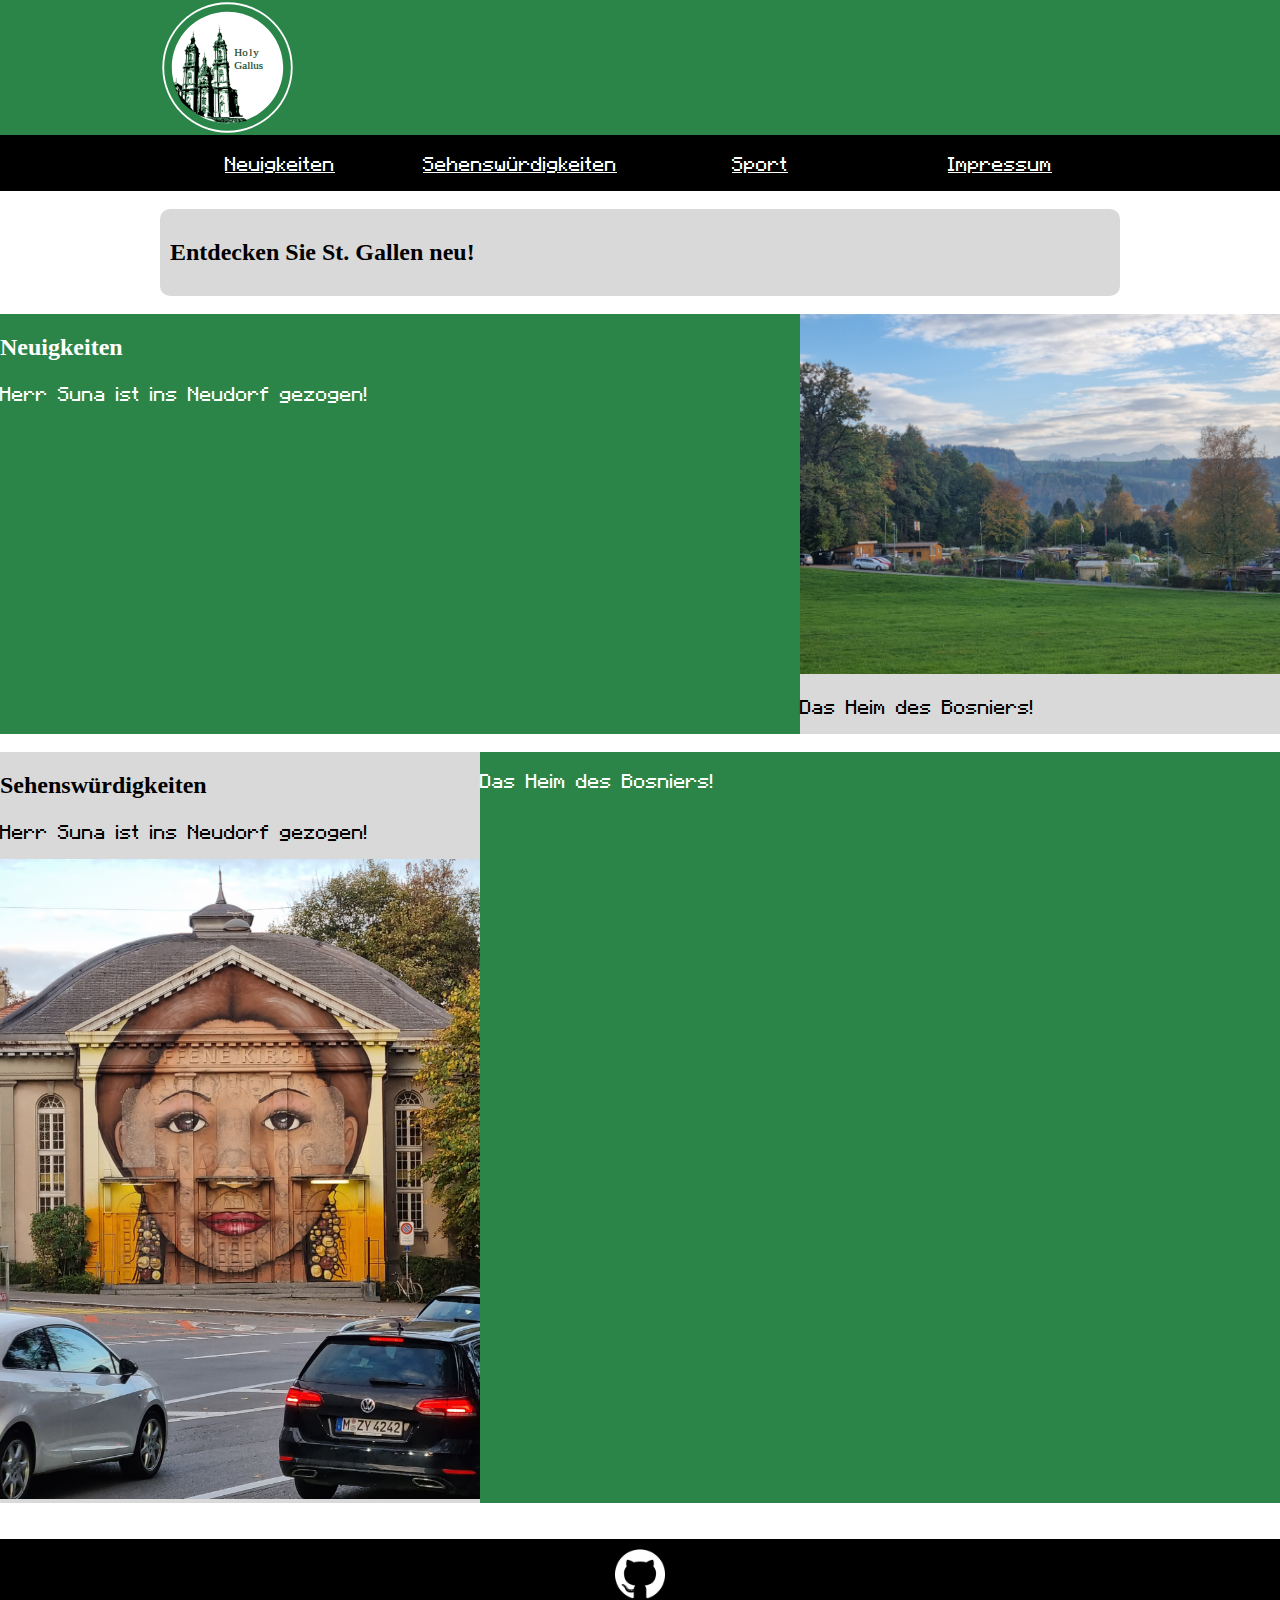
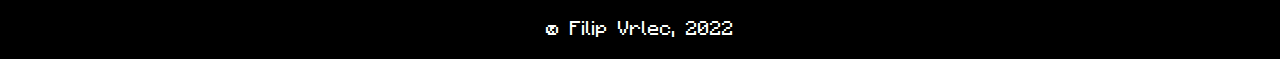
==== index.html @ 7a9e537b "Some content added to the index file." ====
<!DOCTYPE html>
<html lang="de">
  <head>
    <meta charset="UTF-8" />
    <meta http-equiv="X-UA-Compatible" content="IE=edge" />
    <meta name="viewport" content="width=device-width, initial-scale=1.0" />
    <title>Home</title>
    <link rel="icon" href="res/img/logos/holy_gallus.svg" />
    <link rel="stylesheet" href="style.css" />
  </head>

  <body>
    <header>
      <div class="container">
        <div class="container-lr"></div>
        <div class="container-c-head">
          <img src="res/img/logos/holy_gallus.svg" alt="" />
        </div>
        <div class="container-lr"></div>
      </div>
    </header>

    <nav>
      <div class="container">
        <div class="container-lr"></div>
        <div class="container-c">
          <div class="nav-item">
            <a href="news.html"><p>Neuigkeiten</p></a>
          </div>

          <div class="nav-item">
            <a href="landmarks.html"><p>Sehenswürdigkeiten</p></a>
          </div>

          <div class="nav-item">
            <a href="sports.html"><p>Sport</p></a>
          </div>

          <div class="nav-item">
            <a href="imprint.html"><p>Impressum</p></a>
          </div>
        </div>
        <div class="container-lr"></div>
      </div>
    </nav>

    <br />

    <article>
      <div class="container">
        <div class="container-lr"></div>
        <div class="container-c">
          <div class="item-container">
            <h2>Entdecken Sie St. Gallen neu!</h2>
          </div>
        </div>
        <div class="container-lr"></div>
      </div>

      <br />

      <div class="cool-container">
        <div class="cool-container-l1">
          <h2 class="cool-font">Neuigkeiten</h2>
          <p class="cool-font">Herr Suna ist ins Neudorf gezogen!</p>
        </div>
        <div class="cool-container-r1">
          <img
            src="res/img/sg-img/20221018_172310.jpg"
            alt=""
            class="content-img"
          />
          <p>Das Heim des Bosniers!</p>
        </div>
      </div>

      <br />

      <div class="cool-container">
        <div class="cool-container-l2">
          <h2>Sehenswürdigkeiten</h2>
          <p>Herr Suna ist ins Neudorf gezogen!</p>
          <img
            src="res/img/sg-img/20221018_180533.jpg"
            alt=""
            class="content-img"
          />
        </div>
        <div class="cool-container-r2">
          <p class="cool-font">Das Heim des Bosniers!</p>
        </div>
      </div>
    </article>

    <br />
    <br />

    <footer>
      <div class="container">
        <div class="container-lr"></div>
        <div class="container-c">
          <div class="container-main">
            <div class="container-sub"></div>
            <div class="container-sub"></div>
            <div class="container-sub">
              <div id="github-link">
                <a
                  href="https://github.com/Vrlec/M152-ePortfolio"
                  target="_blank"
                  ><img
                    src="res/img/logos/GitHub-Mark-Light-120px-plus.png"
                    alt="GitHub Repos"
                    id="github-img"
                /></a>
              </div>
              <p>© Filip Vrlec, 2022</p>
            </div>
            <div class="container-sub"></div>
            <div class="container-sub"></div>
          </div>
        </div>
        <div class="container-lr"></div>
      </div>
    </footer>
  </body>
</html>
---- style.css ----
@import url("https://fonts.cdnfonts.com/css/minecraft-4");
@font-face {
  font-family: Minecraftia;
  src: url([data-uri]);
}

:root {
  --sg-green: #2c8548;
  --content-background: #d9d9d9;
}

html {
  height: 100%;
  width: 100%;
}

body {
  margin: 0;
  padding: 0;
  min-height: 100%;
  position: relative;
}

h1 {
  font-family: Minecraft, sans;
  color: white;
}

/*
h2 {
  font-family: Minecraft, sans;
}

*/

p {
  font-family: Minecraftia;
}

header {
  background-color: var(--sg-green);
}

.container {
  display: flex;
}

.container-lr {
  flex: 1;
  color: white;
  flex-direction: row wrap;
}

.item-container {
  background-color: var(--content-background);
  min-height: 7vh;
  width: 100%;
  border-radius: 10px;
  padding: 10px;
}

.container-c > img {
  height: 100%;
}

.container-c-head {
  flex: 6;
  height: 15vh;
  display: flex;
}

.container-c {
  flex: 6;
  display: flex;
}

.container-ch {
  flex: 6;
  display: flex;
}

.container-c-head > h1 {
  height: 100%;
  width: auto;
  color: white;
}

nav {
  background-color: black;
}

.nav-item {
  flex: 1;
  color: white;
  text-align: center;
  border-radius: 50px;
}

.nav-item > a {
  color: white;
}

.nav-item :hover {
  transition: 50ms ease-out 50ms;
  color: black;
  background-color: white;
}

footer {
  padding: 10px 10px 10px 10px;
  height: 100px;

  background: black;
  color: white;
}

.container-main {
  width: 100%;
  display: flex;
}

.container-sub {
  flex: 1;
  text-align: center;
}

.container-sub > a > img {
  height: 100px;
}

.cool-container {
  display: flex;
}

.cool-container-l1 {
  flex: 5;
  background-color: #2c8548;
}
.cool-container-r1 {
  flex: 3;
  background-color: #d9d9d9;
}

.cool-container-l2 {
  flex: 3;
  background-color: #d9d9d9;
}
.cool-container-r2 {
  flex: 5;
  background-color: #2c8548;
}

.content-img {
  width: 100%;
}

.cool-font {
  color: white;
}

#github-link {
  height: 50px;
  text-align: center;
}

#github-link :hover {
  transition: 100ms ease-out 100ms;
  height: 75px;
  text-align: center;
}

#github-img {
  height: 50px;
}

#github-img :hover {
  transition: 100ms ease-out 100ms;
  height: 75px;
}

/*

          <a href="home.html" class="link-img">
            <img src="res/holy_gallus.svg" alt="Holly Gallus Logo" />
          </a>

*/

@media only screen and (max-width: 850px) {
  .container-lr {
    flex-direction: column;
    flex: 0.75;
  }
}

@media only screen and (max-width: 700px) {
  .container-lr {
    flex-direction: column;
    flex: 0.5;
  }
}

@media only screen and (max-width: 600px) {
  .container-lr {
    flex-direction: column;
    flex: 0;
  }
}
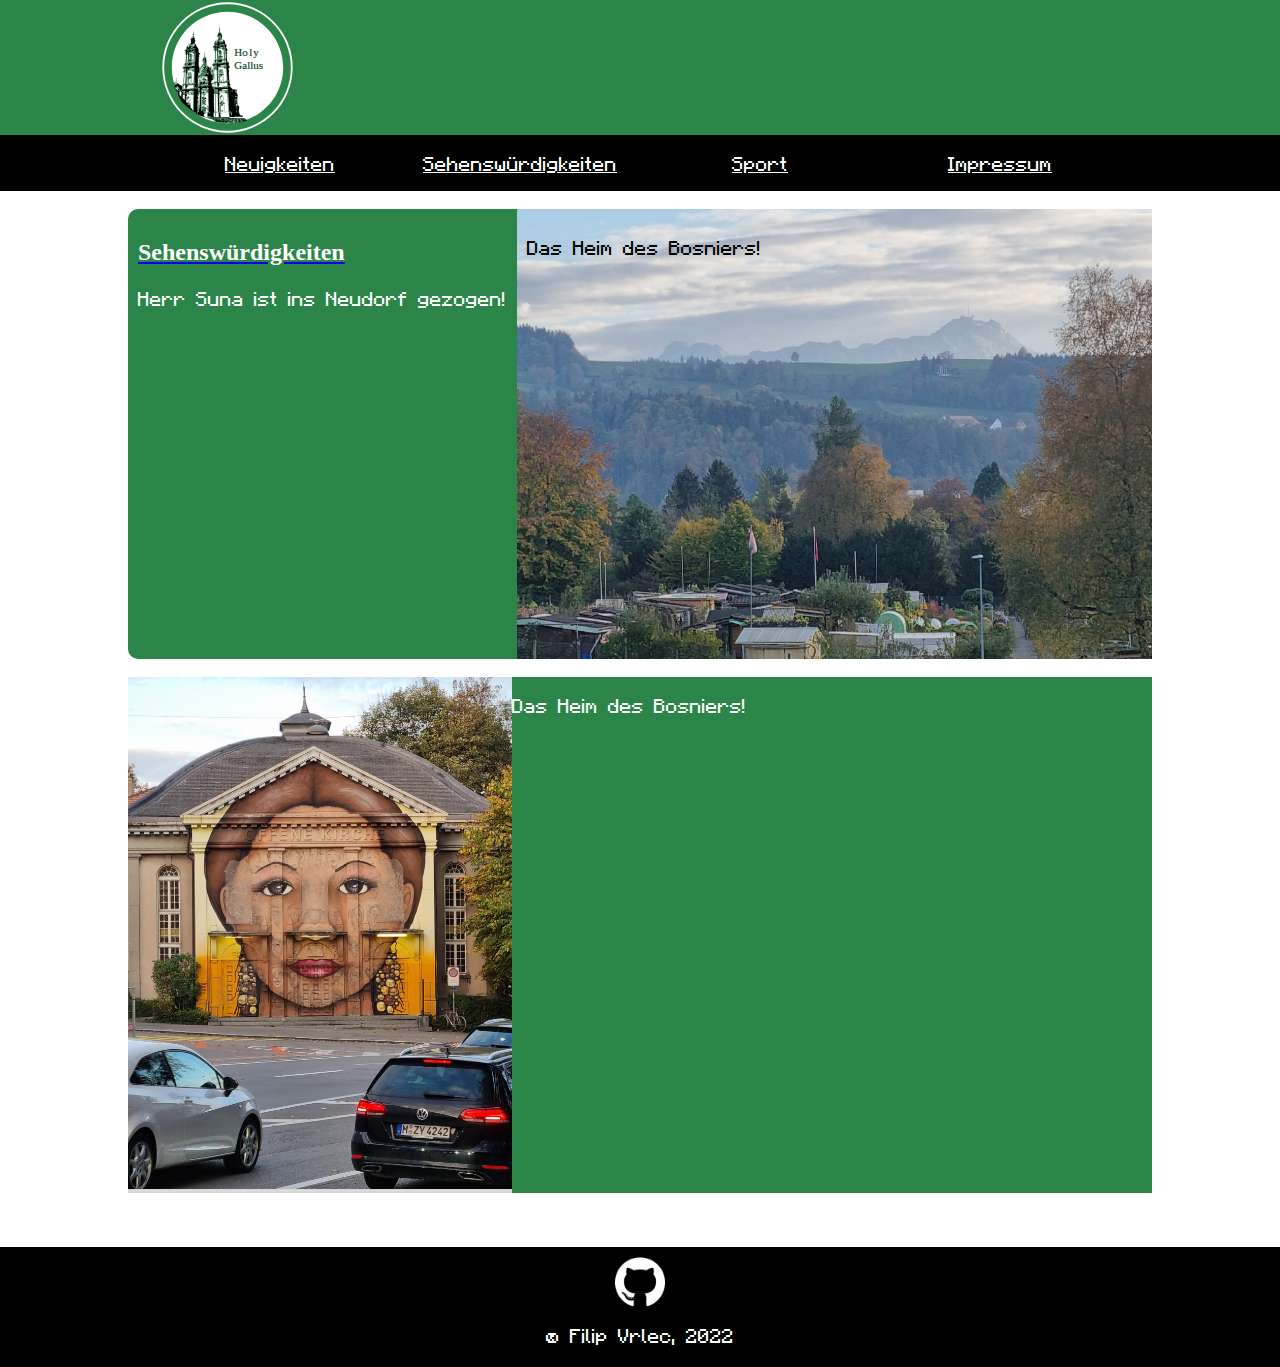
==== commit 5169ef79: "Added some style" ====
--- a/index.html
+++ b/index.html
@@ -47,49 +47,40 @@
     <br />
 
     <article>
-      <div class="container">
-        <div class="container-lr"></div>
-        <div class="container-c">
-          <div class="item-container">
-            <h2>Entdecken Sie St. Gallen neu!</h2>
+      <div class="container-a">
+        <div class="container-lr-a"></div>
+        <div class="container-c-a">
+          <div class="cool-container">
+            <div class="cool-container-l1">
+              <a href="landmarks.html"
+                ><h2 class="cool-font">Sehenswürdigkeiten</h2></a
+              >
+              <p class="cool-font">Herr Suna ist ins Neudorf gezogen!</p>
+            </div>
+            <div class="cool-container-r1">
+              <p>Das Heim des Bosniers!</p>
+            </div>
+          </div>
+
+          <br />
+
+          <div class="cool-container">
+            <div class="cool-container-l2">
+              <img
+                src="res/img/sg-img/20221018_180533.jpg"
+                alt=""
+                class="content-img"
+              />
+            </div>
+            <div class="cool-container-r2">
+              <p class="cool-font">Das Heim des Bosniers!</p>
+            </div>
           </div>
         </div>
-        <div class="container-lr"></div>
+        <div class="container-lr-a"></div>
       </div>
 
       <br />
-
-      <div class="cool-container">
-        <div class="cool-container-l1">
-          <h2 class="cool-font">Neuigkeiten</h2>
-          <p class="cool-font">Herr Suna ist ins Neudorf gezogen!</p>
-        </div>
-        <div class="cool-container-r1">
-          <img
-            src="res/img/sg-img/20221018_172310.jpg"
-            alt=""
-            class="content-img"
-          />
-          <p>Das Heim des Bosniers!</p>
-        </div>
-      </div>
-
-      <br />
-
-      <div class="cool-container">
-        <div class="cool-container-l2">
-          <h2>Sehenswürdigkeiten</h2>
-          <p>Herr Suna ist ins Neudorf gezogen!</p>
-          <img
-            src="res/img/sg-img/20221018_180533.jpg"
-            alt=""
-            class="content-img"
-          />
-        </div>
-        <div class="cool-container-r2">
-          <p class="cool-font">Das Heim des Bosniers!</p>
-        </div>
-      </div>
     </article>
 
     <br />
--- a/style.css
+++ b/style.css
@@ -128,17 +128,40 @@
   height: 100px;
 }
 
+.container-a {
+  display: flex;
+}
+
+.container-c-a {
+  flex: 8;
+}
+
+.container-lr-a {
+  flex: 1;
+}
 .cool-container {
   display: flex;
+  min-height: 50vh;
 }
 
 .cool-container-l1 {
+  flex: 3;
+  padding: 10px;
+  border-top-left-radius: 10px;
+  border-bottom-left-radius: 10px;
+  background-color: #2c8548;
+}
+.cool-container-r1 {
   flex: 5;
-  background-color: #2c8548;
-}
-.cool-container-r1 {
-  flex: 3;
-  background-color: #d9d9d9;
+  padding: 10px;
+
+  background-image: url("res/img/sg-img/20221018_172310.jpg");
+
+  min-height: 40vh;
+  background-attachment: fixed;
+  background-position: center;
+  background-repeat: no-repeat;
+  background-size: cover;
 }
 
 .cool-container-l2 {
@@ -156,6 +179,7 @@
 
 .cool-font {
   color: white;
+  text-decoration: none;
 }
 
 #github-link {
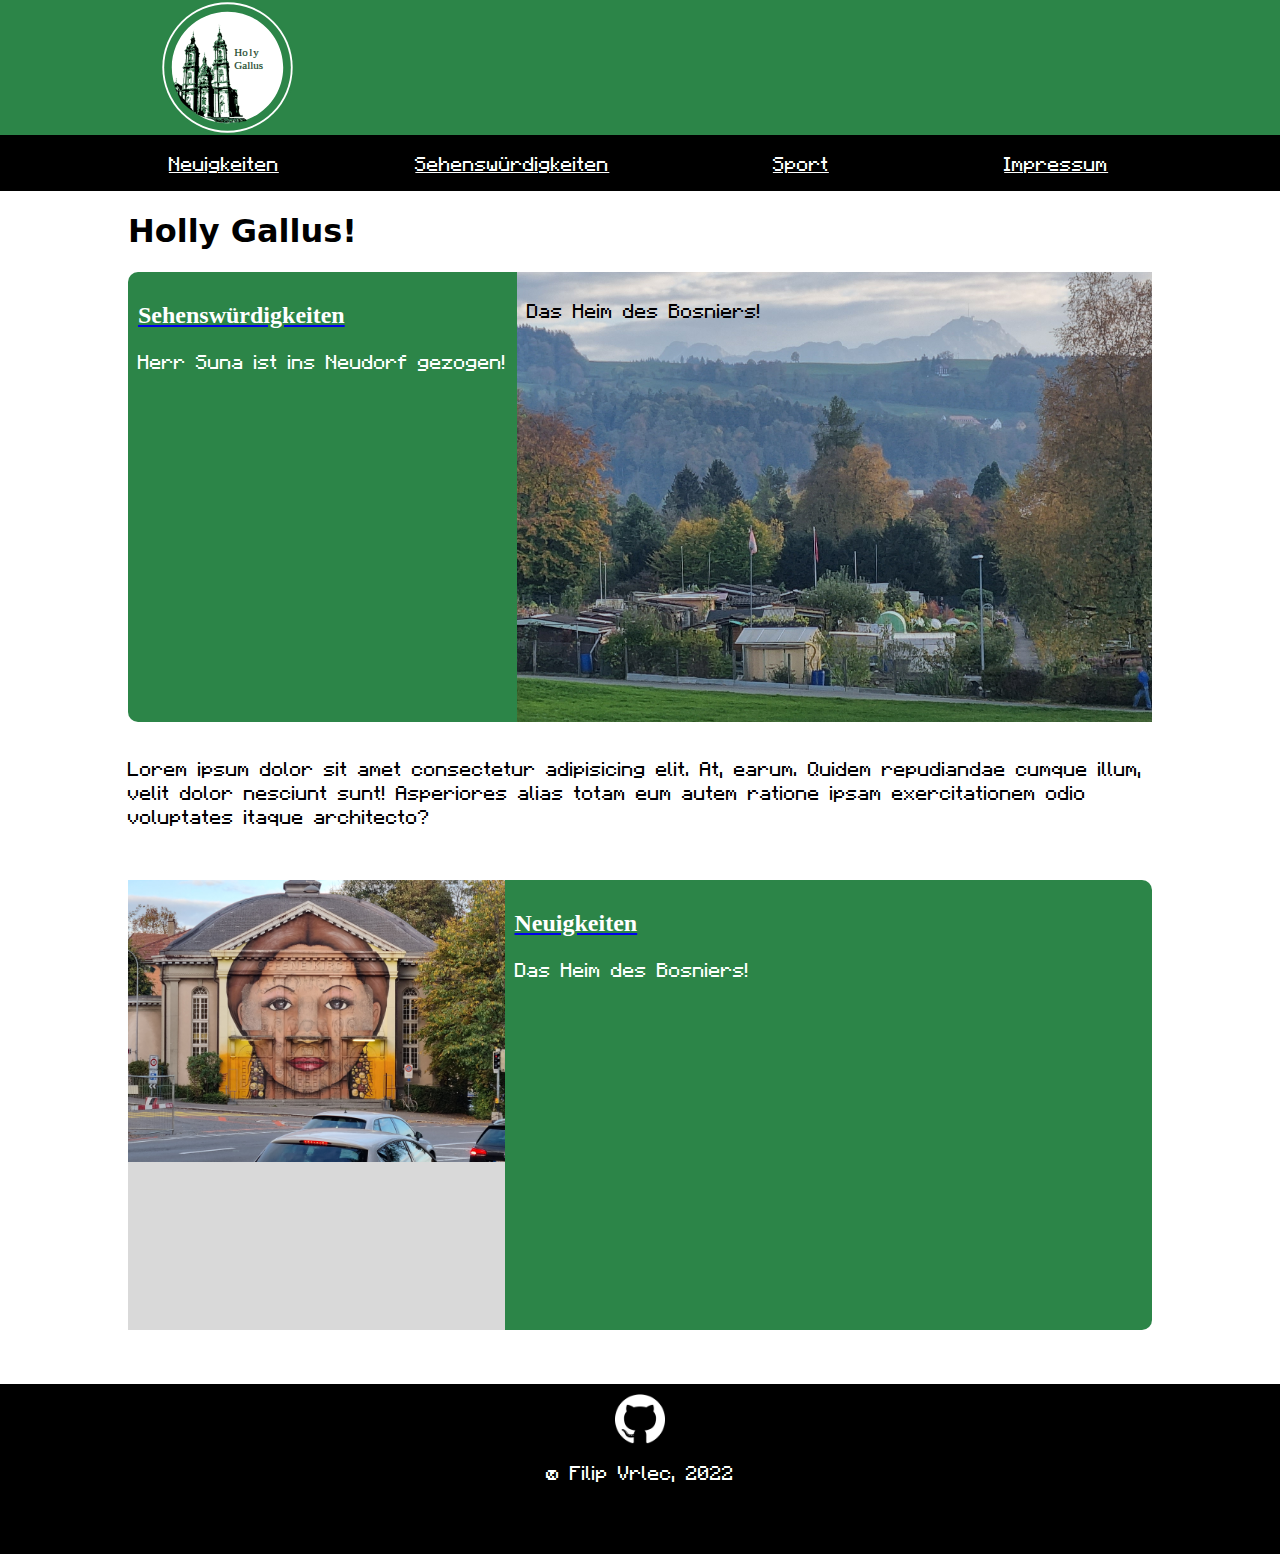
==== commit 54ec9adf: "Fully responsive header and footer" ====
--- a/index.html
+++ b/index.html
@@ -28,13 +28,19 @@
             <a href="news.html"><p>Neuigkeiten</p></a>
           </div>
 
+          <div class="nav-item"></div>
+
           <div class="nav-item">
             <a href="landmarks.html"><p>Sehenswürdigkeiten</p></a>
           </div>
 
+          <div class="nav-item"></div>
+
           <div class="nav-item">
             <a href="sports.html"><p>Sport</p></a>
           </div>
+
+          <div class="nav-item"></div>
 
           <div class="nav-item">
             <a href="imprint.html"><p>Impressum</p></a>
@@ -44,39 +50,57 @@
       </div>
     </nav>
 
-    <br />
-
     <article>
       <div class="container-a">
         <div class="container-lr-a"></div>
+
         <div class="container-c-a">
+          <h1>Holly Gallus!</h1>
+
           <div class="cool-container">
             <div class="cool-container-l1">
               <a href="landmarks.html"
-                ><h2 class="cool-font">Sehenswürdigkeiten</h2></a
-              >
+                ><h2 class="cool-font">Sehenswürdigkeiten</h2>
+              </a>
               <p class="cool-font">Herr Suna ist ins Neudorf gezogen!</p>
             </div>
-            <div class="cool-container-r1">
+            <div
+              class="cool-container-r1"
+              id="cool-container-sehenswuerdigkeiten"
+            >
               <p>Das Heim des Bosniers!</p>
             </div>
           </div>
 
           <br />
 
+          <p>
+            Lorem ipsum dolor sit amet consectetur adipisicing elit. At, earum.
+            Quidem repudiandae cumque illum, velit dolor nesciunt sunt!
+            Asperiores alias totam eum autem ratione ipsam exercitationem odio
+            voluptates itaque architecto?
+          </p>
+
+          <br />
+          <br />
+
           <div class="cool-container">
             <div class="cool-container-l2">
               <img
-                src="res/img/sg-img/20221018_180533.jpg"
+                src="res/img/sg-img/20221018_180537.jpg"
                 alt=""
                 class="content-img"
               />
             </div>
             <div class="cool-container-r2">
+              <a href="news.html">
+                <h2 class="cool-font">Neuigkeiten</h2>
+              </a>
               <p class="cool-font">Das Heim des Bosniers!</p>
             </div>
           </div>
         </div>
+
         <div class="container-lr-a"></div>
       </div>
 
--- a/style.css
+++ b/style.css
@@ -23,7 +23,7 @@
 
 h1 {
   font-family: Minecraft, sans;
-  color: white;
+  color: black;
 }
 
 /*
@@ -108,7 +108,7 @@
 
 footer {
   padding: 10px 10px 10px 10px;
-  height: 100px;
+  height: 150px;
 
   background: black;
   color: white;
@@ -147,14 +147,19 @@
 .cool-container-l1 {
   flex: 3;
   padding: 10px;
+
   border-top-left-radius: 10px;
   border-bottom-left-radius: 10px;
+
   background-color: #2c8548;
 }
 .cool-container-r1 {
   flex: 5;
-  padding: 10px;
-
+
+  padding: 10px;
+}
+
+#cool-container-sehenswuerdigkeiten {
   background-image: url("res/img/sg-img/20221018_172310.jpg");
 
   min-height: 40vh;
@@ -170,6 +175,12 @@
 }
 .cool-container-r2 {
   flex: 5;
+
+  padding: 10px;
+
+  border-top-right-radius: 10px;
+  border-bottom-right-radius: 10px;
+
   background-color: #2c8548;
 }
 
@@ -220,13 +231,30 @@
 @media only screen and (max-width: 700px) {
   .container-lr {
     flex-direction: column;
-    flex: 0.5;
-  }
-}
-
-@media only screen and (max-width: 600px) {
-  .container-lr {
-    flex-direction: column;
     flex: 0;
   }
-}
+
+  .cool-container {
+    flex-flow: column;
+  }
+
+  .container-lr-a {
+    flex: 0;
+  }
+
+  .container-c {
+    flex-wrap: wrap;
+    justify-content: center;
+  }
+
+  .cool-container-l1 {
+    border-bottom-left-radius: 0px;
+    border-top-right-radius: 10px;
+  }
+}
+
+@media only screen and (max-width: 400px) {
+  .nav-item > a > p {
+    font-size: 15px;
+  }
+}
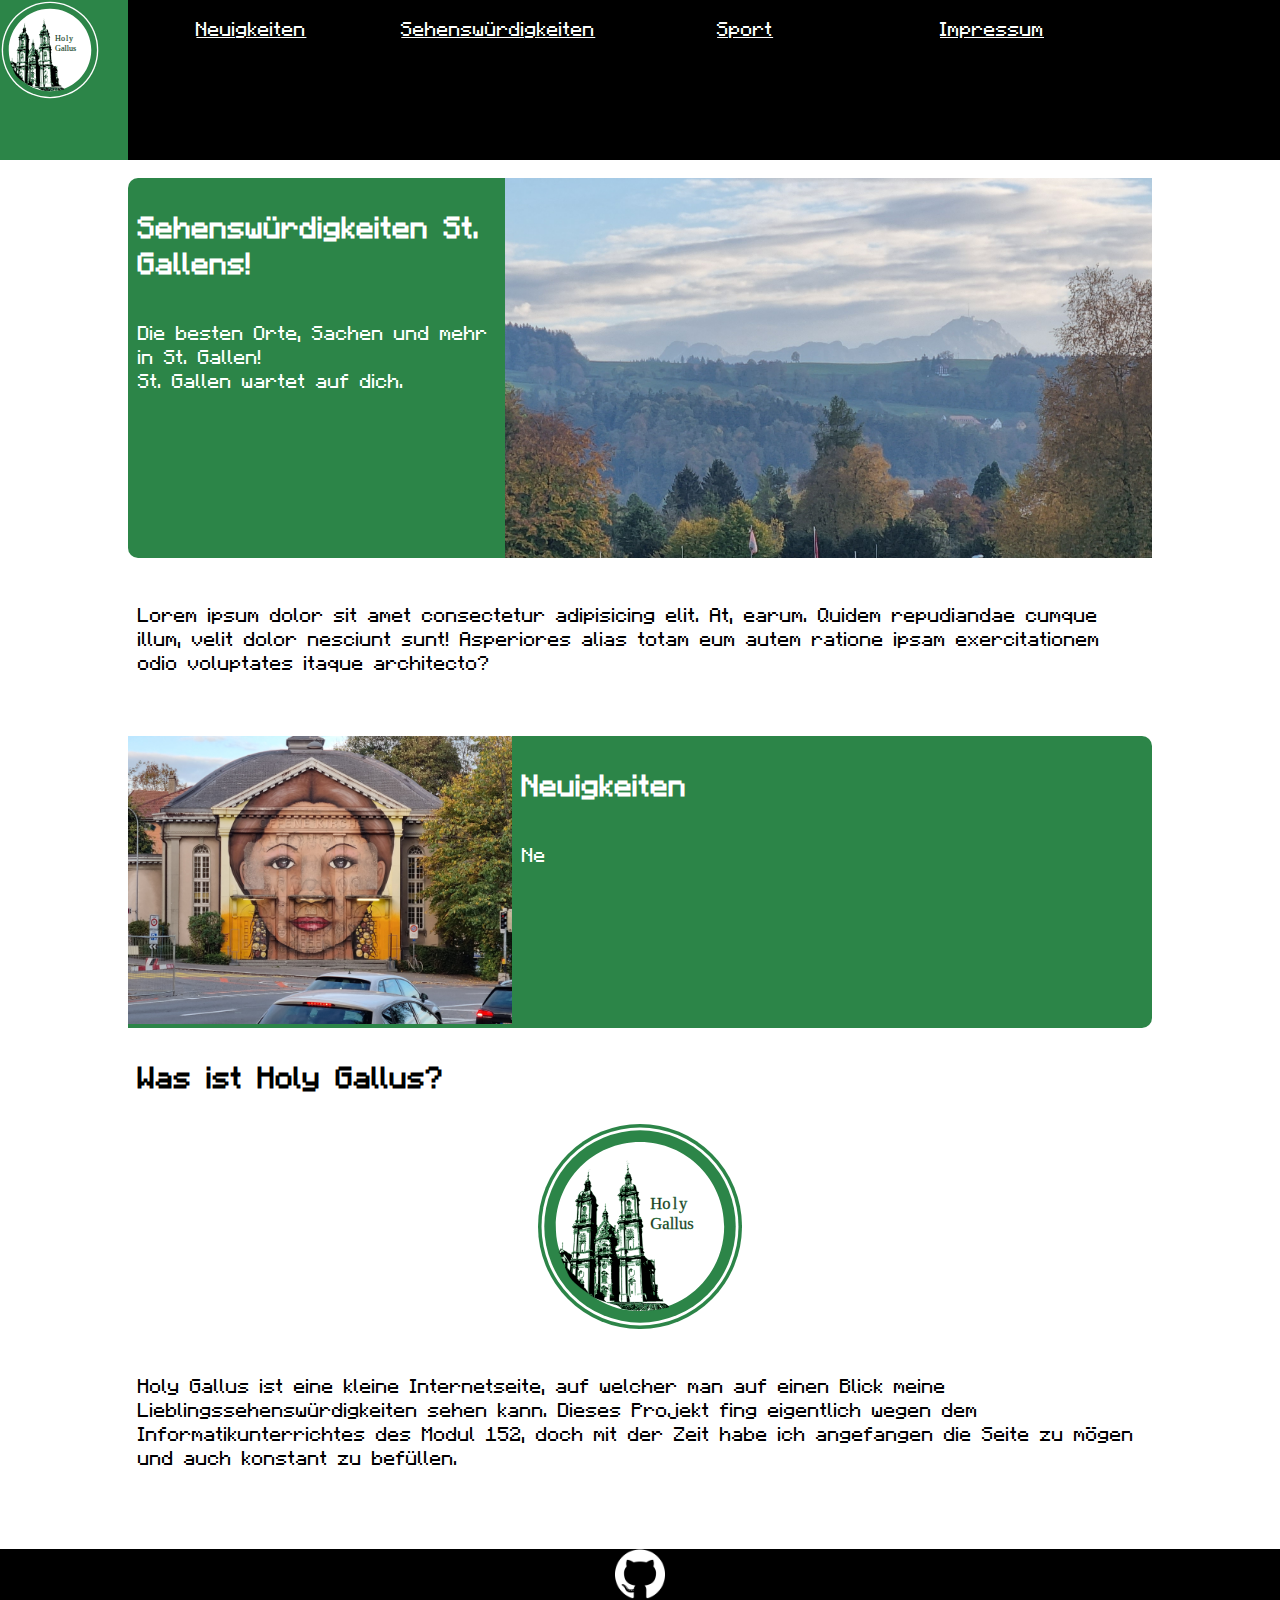
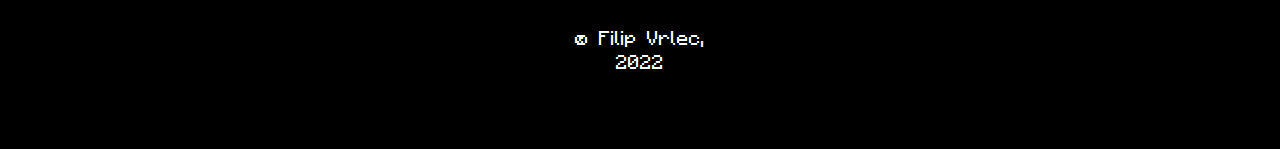
==== commit 3183e1c8: "Added cathedral and other stuff." ====
--- a/index.html
+++ b/index.html
@@ -4,72 +4,68 @@
     <meta charset="UTF-8" />
     <meta http-equiv="X-UA-Compatible" content="IE=edge" />
     <meta name="viewport" content="width=device-width, initial-scale=1.0" />
-    <title>Home</title>
+    <title>Holy Gallus - Home</title>
     <link rel="icon" href="res/img/logos/holy_gallus.svg" />
     <link rel="stylesheet" href="style.css" />
   </head>
 
   <body>
-    <header>
-      <div class="container">
-        <div class="container-lr"></div>
-        <div class="container-c-head">
-          <img src="res/img/logos/holy_gallus.svg" alt="" />
-        </div>
-        <div class="container-lr"></div>
-      </div>
-    </header>
-
-    <nav>
-      <div class="container">
-        <div class="container-lr"></div>
-        <div class="container-c">
-          <div class="nav-item">
-            <a href="news.html"><p>Neuigkeiten</p></a>
-          </div>
-
-          <div class="nav-item"></div>
-
-          <div class="nav-item">
-            <a href="landmarks.html"><p>Sehenswürdigkeiten</p></a>
-          </div>
-
-          <div class="nav-item"></div>
-
-          <div class="nav-item">
-            <a href="sports.html"><p>Sport</p></a>
-          </div>
-
-          <div class="nav-item"></div>
-
-          <div class="nav-item">
-            <a href="imprint.html"><p>Impressum</p></a>
+    <div class="header-container">
+      <header>
+        <div class="container">
+          <div class="container-c-head">
+            <img src="res/img/logos/holy_gallus.svg" alt="" />
           </div>
         </div>
-        <div class="container-lr"></div>
-      </div>
-    </nav>
+      </header>
+
+      <nav>
+        <div class="container">
+          <div class="container-c">
+            <div class="nav-item">
+              <a href="news.html"><p class="nav-text">Neuigkeiten</p></a>
+            </div>
+
+            <div class="nav-item">
+              <a href="landmarks.html"
+                ><p class="nav-text">Sehenswürdigkeiten</p></a
+              >
+            </div>
+
+            <div class="nav-item">
+              <a href="sports.html"><p class="nav-text">Sport</p></a>
+            </div>
+
+            <div class="nav-item">
+              <a href="imprint.html"><p class="nav-text">Impressum</p></a>
+            </div>
+          </div>
+          <div class="container-lr"></div>
+        </div>
+      </nav>
+    </div>
 
     <article>
       <div class="container-a">
         <div class="container-lr-a"></div>
 
         <div class="container-c-a">
-          <h1>Holly Gallus!</h1>
-
+          <br />
           <div class="cool-container">
             <div class="cool-container-l1">
               <a href="landmarks.html"
-                ><h2 class="cool-font">Sehenswürdigkeiten</h2>
+                ><h2 class="cool-font">Sehenswürdigkeiten St. Gallens!</h2>
               </a>
-              <p class="cool-font">Herr Suna ist ins Neudorf gezogen!</p>
+              <p class="cool-font">
+                Die besten Orte, Sachen und mehr in St. Gallen!
+                <br />
+                St. Gallen wartet auf dich.
+              </p>
             </div>
             <div
               class="cool-container-r1"
               id="cool-container-sehenswuerdigkeiten"
-            >
-              <p>Das Heim des Bosniers!</p>
-            </div>
+            ></div>
           </div>
 
           <br />
@@ -96,19 +92,33 @@
               <a href="news.html">
                 <h2 class="cool-font">Neuigkeiten</h2>
               </a>
-              <p class="cool-font">Das Heim des Bosniers!</p>
+              <p class="cool-font">Ne</p>
             </div>
           </div>
+
+          <h2>Was ist Holy Gallus?</h2>
+          <img
+            src="res/img/logos/holy_gallus.svg"
+            alt="Holy Gallus logo"
+            id="logolol"
+          />
+          <br />
+          <p>
+            Holy Gallus ist eine kleine Internetseite, auf welcher man auf einen
+            Blick meine Lieblingssehenswürdigkeiten sehen kann. Dieses Projekt
+            fing eigentlich wegen dem Informatikunterrichtes des Modul 152, doch
+            mit der Zeit habe ich angefangen die Seite zu mögen und auch
+            konstant zu befüllen.
+          </p>
         </div>
 
         <div class="container-lr-a"></div>
       </div>
 
       <br />
+      <br />
+      <br />
     </article>
-
-    <br />
-    <br />
 
     <footer>
       <div class="container">
--- a/style.css
+++ b/style.css
@@ -1,3 +1,7 @@
+/*
+  Imports
+*/
+
 @import url("https://fonts.cdnfonts.com/css/minecraft-4");
 @font-face {
   font-family: Minecraftia;
@@ -9,6 +13,9 @@
   --content-background: #d9d9d9;
 }
 
+/*
+  Divs, containers
+*/
 html {
   height: 100%;
   width: 100%;
@@ -21,24 +28,23 @@
   position: relative;
 }
 
-h1 {
-  font-family: Minecraft, sans;
-  color: black;
-}
-
-/*
-h2 {
-  font-family: Minecraft, sans;
-}
-
-*/
-
-p {
-  font-family: Minecraftia;
+article {
+  min-height: calc(100vh - 360px);
+}
+
+.header-container {
+  display: flex;
 }
 
 header {
   background-color: var(--sg-green);
+  flex: 1;
+  height: 160px;
+}
+
+nav {
+  background-color: black;
+  flex: 9;
 }
 
 .container {
@@ -60,13 +66,15 @@
 }
 
 .container-c > img {
-  height: 100%;
+  width: 100%;
 }
 
 .container-c-head {
-  flex: 6;
-  height: 15vh;
-  display: flex;
+  width: 100%;
+}
+
+.container-c-head > img {
+  width: 100px;
 }
 
 .container-c {
@@ -85,19 +93,11 @@
   color: white;
 }
 
-nav {
-  background-color: black;
-}
-
 .nav-item {
   flex: 1;
   color: white;
   text-align: center;
   border-radius: 50px;
-}
-
-.nav-item > a {
-  color: white;
 }
 
 .nav-item :hover {
@@ -107,8 +107,7 @@
 }
 
 footer {
-  padding: 10px 10px 10px 10px;
-  height: 150px;
+  height: 200px;
 
   background: black;
   color: white;
@@ -141,18 +140,21 @@
 }
 .cool-container {
   display: flex;
-  min-height: 50vh;
+}
+
+#cool-container-kathedrale {
+  flex-direction: column;
 }
 
 .cool-container-l1 {
   flex: 3;
-  padding: 10px;
 
   border-top-left-radius: 10px;
   border-bottom-left-radius: 10px;
 
   background-color: #2c8548;
 }
+
 .cool-container-r1 {
   flex: 5;
 
@@ -169,15 +171,24 @@
   background-size: cover;
 }
 
+#cool-container-kathedrale-b {
+  background-image: url("res/img/sg-img/20221018_173750.jpg");
+
+  min-height: 60vh;
+  background-attachment: fixed;
+  background-position: center;
+  background-repeat: no-repeat;
+  background-size: cover;
+}
+
 .cool-container-l2 {
   flex: 3;
-  background-color: #d9d9d9;
-}
+  background-color: var(--sg-green);
+}
+
 .cool-container-r2 {
   flex: 5;
 
-  padding: 10px;
-
   border-top-right-radius: 10px;
   border-bottom-right-radius: 10px;
 
@@ -188,44 +199,108 @@
   width: 100%;
 }
 
+.google-maps {
+  display: block;
+  margin-left: auto;
+  margin-right: auto;
+
+  width: 80%;
+  height: 40vh;
+}
+
+/*
+  H's, paragraphs, texts
+----------------------------
+*/
+
+h1 {
+  font-family: Minecraft, sans;
+  color: black;
+}
+
+h2 {
+  font-family: Minecraftia;
+  padding: 10px;
+}
+
+p {
+  font-family: Minecraftia;
+  padding: 10px;
+}
+
+a {
+  text-decoration: none;
+}
+
+.nav-text {
+  padding: 0px;
+  text-decoration: underline;
+}
+
 .cool-font {
   color: white;
-  text-decoration: none;
-}
-
+  text-decoration: white;
+  font-family: Minecraftia;
+}
+
+.nav-item > a {
+  color: white;
+}
+
+/*
+  Img, images
+----------------------------
+*/
 #github-link {
   height: 50px;
   text-align: center;
+  transition: transform 0.2s;
 }
 
 #github-link :hover {
-  transition: 100ms ease-out 100ms;
-  height: 75px;
+  transform: scale(0.75);
   text-align: center;
 }
 
 #github-img {
   height: 50px;
+  transition: transform 0.2s;
 }
 
 #github-img :hover {
-  transition: 100ms ease-out 100ms;
+  transform: scale(0.75);
   height: 75px;
 }
 
-/*
-
-          <a href="home.html" class="link-img">
-            <img src="res/holy_gallus.svg" alt="Holly Gallus Logo" />
-          </a>
-
-*/
-
+#logolol {
+  width: 20%;
+  display: block;
+  margin-left: auto;
+  margin-right: auto;
+
+  transition: transform 0.3s;
+}
+
+#logolol:hover {
+  transform: scale(1.25);
+}
+
+/*
+  Media
+----------------------------
+*/
 @media only screen and (max-width: 850px) {
   .container-lr {
     flex-direction: column;
     flex: 0.75;
   }
+  .container-c {
+    flex-wrap: wrap;
+    justify-content: center;
+  }
+  #logolol {
+    width: 40%;
+  }
 }
 
 @media only screen and (max-width: 700px) {
@@ -251,10 +326,38 @@
     border-bottom-left-radius: 0px;
     border-top-right-radius: 10px;
   }
+
+  .cool-container-r2 {
+    border-top-right-radius: 0px;
+    border-bottom-left-radius: 10px;
+    border-bottom-right-radius: 10px;
+  }
+  p {
+    font-size: 15px;
+  }
+
+  .nav-text > a > p {
+    font-size: 10px;
+  }
+
+  .google-maps {
+    width: 100%;
+  }
 }
 
 @media only screen and (max-width: 400px) {
   .nav-item > a > p {
     font-size: 15px;
   }
-}
+  #logolol {
+    width: 50%;
+  }
+}
+
+/*
+
+          <a href="home.html" class="link-img">
+            <img src="res/holy_gallus.svg" alt="Holly Gallus Logo" />
+          </a>
+
+*/
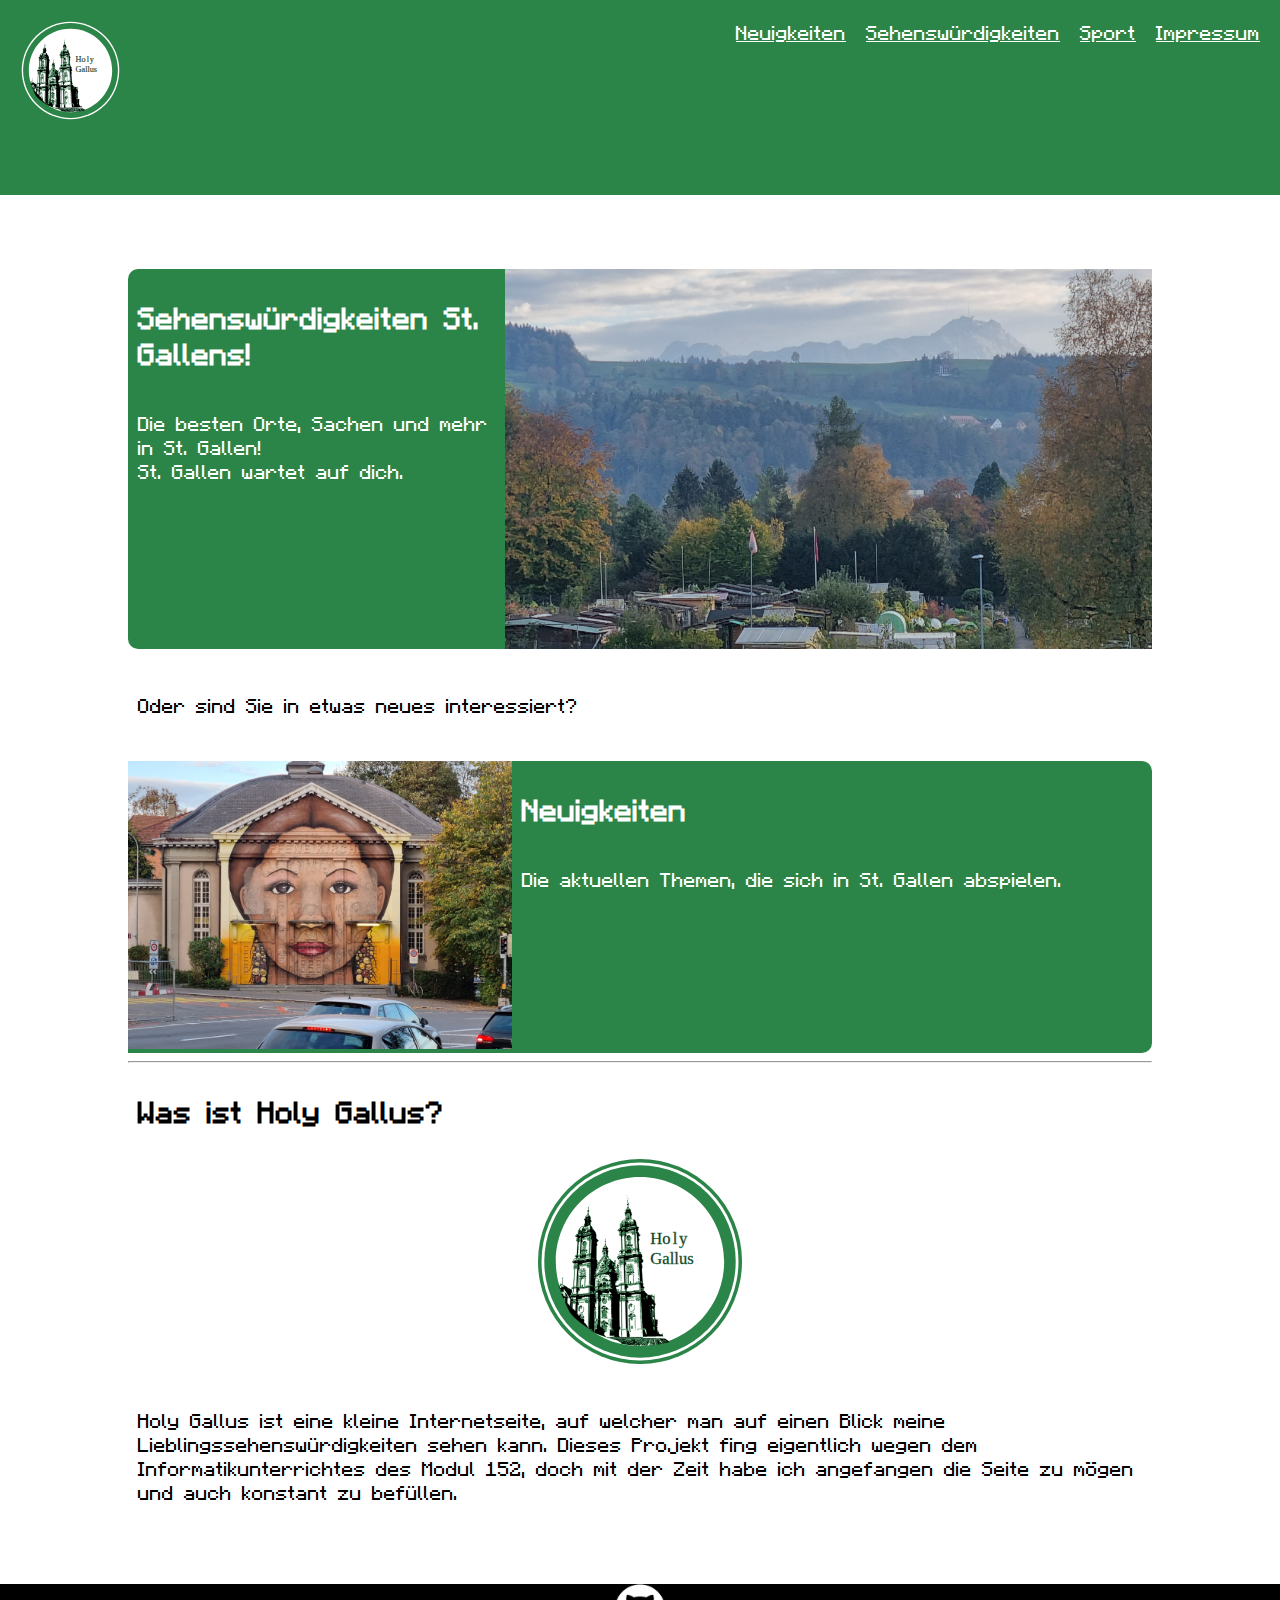
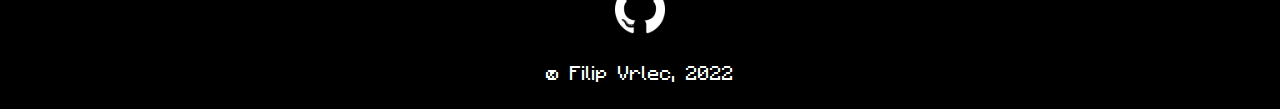
==== commit 5f80911c: "Header and footer updated" ====
--- a/index.html
+++ b/index.html
@@ -10,14 +10,17 @@
   </head>
 
   <body>
-    <div class="header-container">
-      <header>
-        <div class="container">
-          <div class="container-c-head">
-            <img src="res/img/logos/holy_gallus.svg" alt="" />
-          </div>
-        </div>
-      </header>
+    <div class="header">
+      <a href="index.html" class="logo">
+        <img src="res/img/logos/holy_gallus.svg" alt="" />
+      </a>
+      <div class="header-right">
+        <a href="news.html">Neuigkeiten</a>
+        <a href="landmarks.html">Sehenswürdigkeiten</a>
+        <a href="sports.html">Sport</a>
+        <a href="imprint.html">Impressum</a>
+      </div>
+    </div>
 
       <nav>
         <div class="container">
@@ -70,14 +73,8 @@
 
           <br />
 
-          <p>
-            Lorem ipsum dolor sit amet consectetur adipisicing elit. At, earum.
-            Quidem repudiandae cumque illum, velit dolor nesciunt sunt!
-            Asperiores alias totam eum autem ratione ipsam exercitationem odio
-            voluptates itaque architecto?
-          </p>
+          <p>Oder sind Sie in etwas neues interessiert?</p>
 
-          <br />
           <br />
 
           <div class="cool-container">
@@ -92,9 +89,13 @@
               <a href="news.html">
                 <h2 class="cool-font">Neuigkeiten</h2>
               </a>
-              <p class="cool-font">Ne</p>
+              <p class="cool-font">
+                Die aktuellen Themen, die sich in St. Gallen abspielen.
+              </p>
             </div>
           </div>
+
+          <hr />
 
           <h2>Was ist Holy Gallus?</h2>
           <img
@@ -121,31 +122,15 @@
     </article>
 
     <footer>
-      <div class="container">
-        <div class="container-lr"></div>
-        <div class="container-c">
-          <div class="container-main">
-            <div class="container-sub"></div>
-            <div class="container-sub"></div>
-            <div class="container-sub">
-              <div id="github-link">
-                <a
-                  href="https://github.com/Vrlec/M152-ePortfolio"
-                  target="_blank"
-                  ><img
-                    src="res/img/logos/GitHub-Mark-Light-120px-plus.png"
-                    alt="GitHub Repos"
-                    id="github-img"
-                /></a>
-              </div>
-              <p>© Filip Vrlec, 2022</p>
-            </div>
-            <div class="container-sub"></div>
-            <div class="container-sub"></div>
-          </div>
-        </div>
-        <div class="container-lr"></div>
+      <div id="github-link">
+        <a href="https://github.com/Vrlec/M152-ePortfolio" target="_blank"
+          ><img
+            src="res/img/logos/GitHub-Mark-Light-120px-plus.png"
+            alt="GitHub Repos"
+            id="github-img"
+        /></a>
       </div>
+      <p>© Filip Vrlec, 2022</p>
     </footer>
   </body>
 </html>
--- a/style.css
+++ b/style.css
@@ -36,15 +36,39 @@
   display: flex;
 }
 
-header {
+.header {
+  overflow: hidden;
   background-color: var(--sg-green);
-  flex: 1;
-  height: 160px;
-}
-
-nav {
-  background-color: black;
-  flex: 9;
+  padding: 10px;
+  height: 175px;
+}
+
+.header a {
+  font-family: Minecraftia;
+  float: left;
+  color: white;
+  text-align: center;
+  padding: 10px;
+  text-decoration: underline;
+  line-height: 25px;
+  border-radius: 4px;
+
+  transition: transform 0.3s;
+}
+
+.header a.logo {
+  width: 8%;
+}
+
+.header a:hover {
+  background-color: white;
+  color: black;
+
+  transform: scale(1.25);
+}
+
+.header-right {
+  float: right;
 }
 
 .container {
@@ -93,21 +117,8 @@
   color: white;
 }
 
-.nav-item {
-  flex: 1;
-  color: white;
-  text-align: center;
-  border-radius: 50px;
-}
-
-.nav-item :hover {
-  transition: 50ms ease-out 50ms;
-  color: black;
-  background-color: white;
-}
-
 footer {
-  height: 200px;
+  height: 125px;
 
   background: black;
   color: white;
@@ -151,6 +162,15 @@
 
   border-top-left-radius: 10px;
   border-bottom-left-radius: 10px;
+
+  background-color: #2c8548;
+}
+
+.cool-container-l1-landmark {
+  flex: 3;
+
+  border-top-left-radius: 10px;
+  border-top-right-radius: 10px;
 
   background-color: #2c8548;
 }
@@ -247,6 +267,10 @@
   color: white;
 }
 
+footer > p {
+  text-align: center;
+}
+
 /*
   Img, images
 ----------------------------
@@ -343,14 +367,29 @@
   .google-maps {
     width: 100%;
   }
-}
-
-@media only screen and (max-width: 400px) {
-  .nav-item > a > p {
-    font-size: 15px;
-  }
-  #logolol {
-    width: 50%;
+
+  .header > a.logo > img {
+    width: 100%;
+  }
+}
+
+@media screen and (max-width: 500px) {
+  .header a {
+    display: block;
+    text-align: left;
+    float: none;
+  }
+
+  .header > a.logo {
+    width: 25%;
+  }
+
+  .header > a.logo > img {
+    width: 100%;
+  }
+
+  .header {
+    height: 350px;
   }
 }
 
